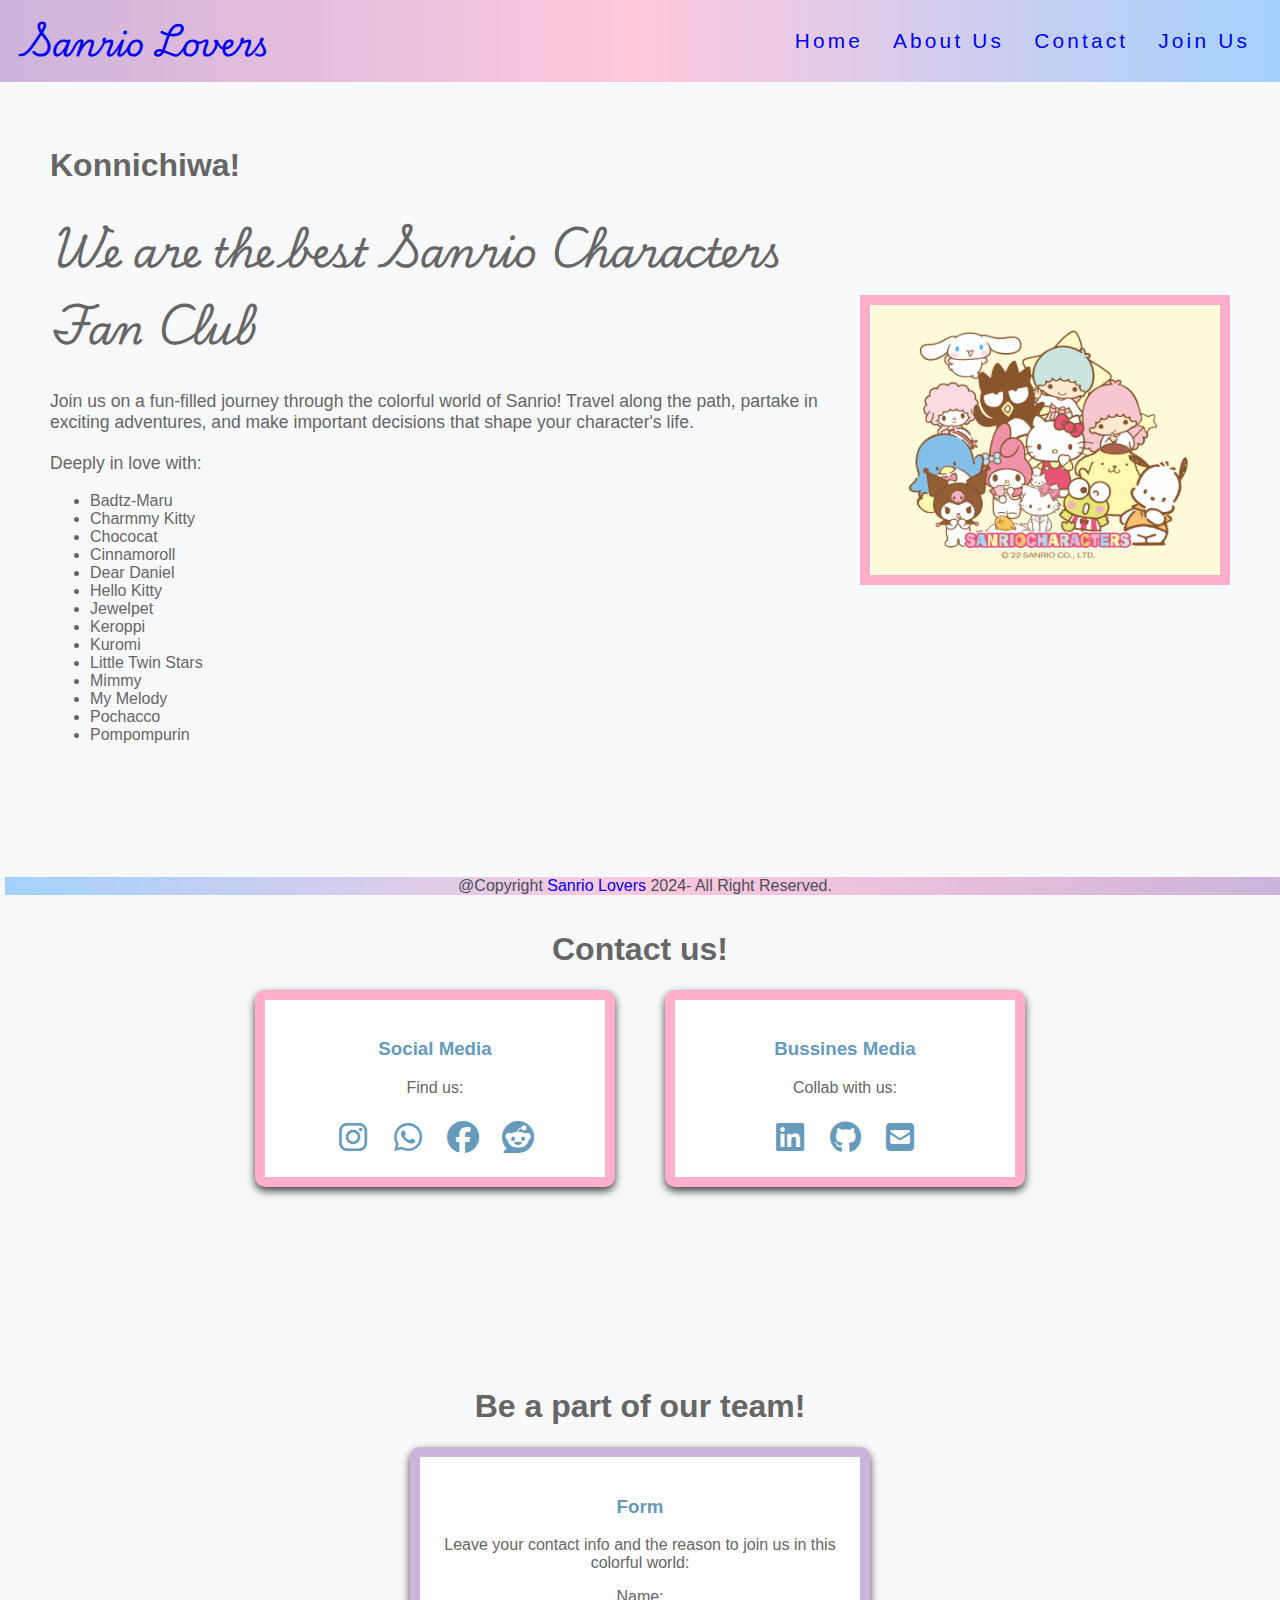
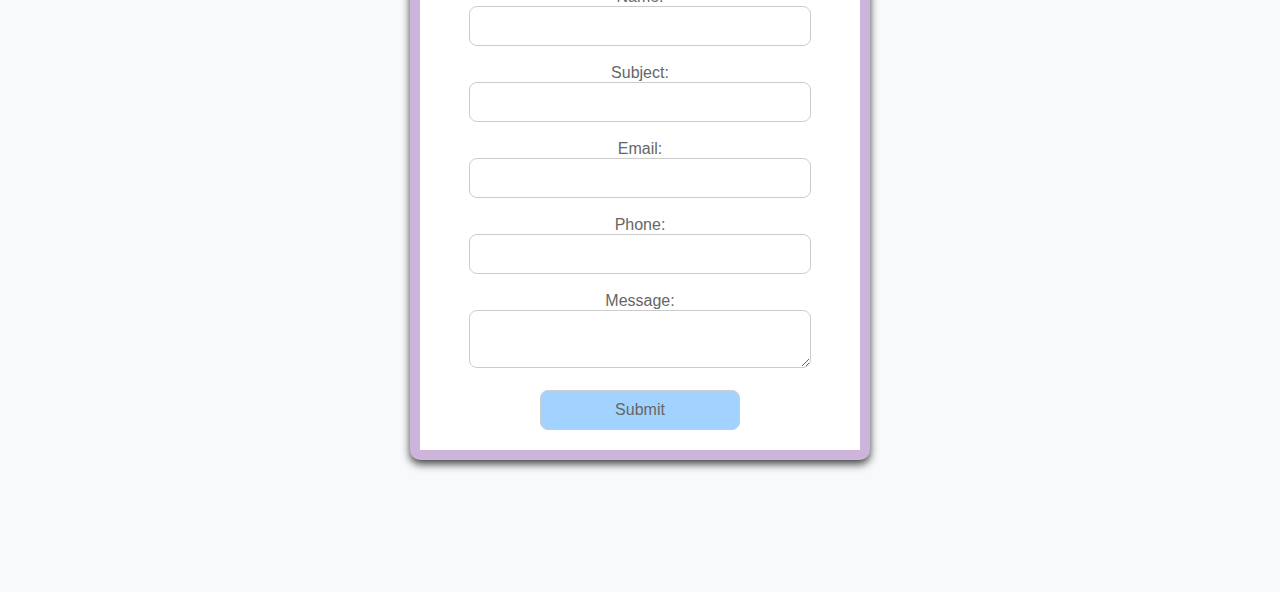
==== Practica 2/practice.html @ 77585432 "Add files via upload" ====
<!DOCTYPE html>
<html lang="en">

<head>
    <link rel="stylesheet" href="https://cdnjs.cloudflare.com/ajax/libs/font-awesome/6.6.0/css/all.min.css">
    <meta name="viewport" content="width=device-width, initial-scale=1.0">
    <link rel="stylesheet" href="practice_style.css">
    <title>Sanrio Fan Club</title>
</head>

<body>
    <section id="header">
        <div class="header_container">
            <div class="nav">
                <div class="signature">
                    <a href="#">
                        <h1>Sanrio Lovers</h1>
                    </a>
                </div>
                <div class="nav-items">
                    <ul>
                        <li><a href="#">Home</a></li>
                        <li><a href="#">About us</a></li>
                        <li><a href="#contacts">Contact</a></li>
                        <li><a href="#joinus">Join us</a></li>
                    </ul>
                </div>
            </div>
        </div>
    </section>
    <div class="main-section">
        <div class="profile">
            <h2>Konnichiwa!</h2>
            <h1>We are the best Sanrio Characters Fan Club</h1>
            <p>Join us on a fun-filled journey through the colorful world of Sanrio!
                Travel along the path, partake in exciting adventures, and make important decisions that shape your
                character's life. </p>
            <p>Deeply in love with:</p>
            <ul>
                <li><a>Badtz-Maru</a></li>
                <li><a>Charmmy Kitty</a></li>
                <li><a>Chococat</a></li>
                <li><a>Cinnamoroll</a></li>
                <li><a>Dear Daniel</a></li>
                <li><a>Hello Kitty</a></li>
                <li><a>Jewelpet</a></li>
                <li><a>Keroppi</a></li>
                <li><a>Kuromi</a></li>
                <li><a>Little Twin Stars</a></li>
                <li><a>Mimmy</a></li>
                <li><a>My Melody</a></li>
                <li><a>Pochacco</a></li>
                <li><a>Pompompurin</a></li>
            </ul>
        </div>
        <img src="Sanrio-Characters.png" alt="Sanrio family">
    </div>
    <div class="contacts-section" id="contacts">
        <h1>Contact us!</h1>
        <div class="contacts-container">
            <div class="contact-card">
                <h3>Social Media</h3>
                <p>Find us:</p>
                <div class="media-buttons">
                    <a class="media-button" href="https://www.instagram.com/"><i class="fa-brands fa-instagram"></i></a>
                    <a class="media-button" href="https:\\wa.me/+18492878794" target="_blank"><i
                            class="fa-brands fa-whatsapp"></i></a>
                    <a class="media-button" href="#"><i class="fa-brands fa-facebook"></i></a>
                    <a class="media-button" href="#"><i class="fa-brands fa-reddit"></i></a>
                </div>
            </div>
            <div class="contact-card">
                <h3>Bussines Media</h3>
                <p>Collab with us:</p>
                <div class="media-buttons">
                    <a class="media-button" href="https://www.linkedin.com/in/nicol-ure%C3%B1a-641ab4226/"><i
                            class="fa-brands fa-linkedin"></i></a>
                    <a class="media-button" href="https://github.com/nicoluv" target="_blank"><i
                            class="fa-brands fa-github"></i></a>
                    <a class="media-button" href="https://mail.google.com/"><i
                            class="fa-solid fa-square-envelope"></i></a>
                </div>
            </div>
        </div>
    </div>
    <div class="joinus-section" id="joinus">
        <h1>Be a part of our team!</h1>
        <div class="joinus-container">
            <div class="joinus-card">
                <h3>Form</h3>
                <p>Leave your contact info and the reason to join us in this colorful world:</p>
                <div class="form-fields">
                    <form id="contactForm">
                        <label for="name">Name:</label><br>
                        <input type="text" id="name" name="name" maxlength="90" pattern="[A-Za-z\s]+" title="Only letters are allowed" required><br><br>

                        <label for="subject">Subject:</label><br>
                        <input type="text" id="subject" name="subject" maxlength="100" required><br><br>

                        <label for="email">Email:</label><br>
                        <input type="email" id="email" name="email" required><br><br>

                        <label for="phone">Phone:</label><br>
                        <input type="tel" id="phone" name="phone" maxlength="10" pattern="[0-9]{10}" title="Only 10 (ten) numbers allowed" required><br><br>

                        <label for="message">Message:</label><br>
                        <textarea id="message" name="message" maxlength="300" required></textarea><br><br>

                        <button type="submit">Submit</button>
                    </form>
                    <div class="successMsg" id="successMsg">
                        Your form has been submitted successfully 
                    </div>
                </div>
            </div>
        </div>
    </div>



    <footer>
        @Copyright <a href="https://github.com/nicoluv"> Sanrio Lovers </a> 2024- All
        Right Reserved.
    </footer>

    <script>
        document.getElementById('contactForm').addEventListener('submit', function(event) {
            event.preventDefault(); 

            if (this.checkValidity()) {
                this.reset();
        
                document.getElementById('successMsg').style.display = 'block';
        
                setTimeout(function() {
                    document.getElementById('successMsg').style.display = 'none';
                }, 7000); 
            }
        });
        </script>




</body>

</html>
---- Practica 2/practice_style.css ----
@import url('https://fonts.googleapis.com/css2?family=Playwrite+CA:wght@100..400&display=swap');

body, html {
    margin: 0;
    padding: 0;
    color: #666;
    font-family: 'Sono', sans-serif; 
    background-color: #f8f9fa;
    width: 100%;

}

a {
    text-decoration: none;
}


.signature h1{

    font-size: 2.0rem;
    font-family: 'Playwrite CA', cursive;
    margin: 0;


}


#header {
    display: flex;
    flex-wrap: wrap;
    position:fixed;
    z-index: 1000;
    width: 100vw;
    left: 0;
    top: 0;
    background: linear-gradient(to right, #CDB4DB,#FFC8DD ,#A2D2FF);
}

.header_container{
    display:flex;
    justify-content: space-between;
    align-items: center;
    width:100%;
    padding: 10px 20px;

    
}

.nav {
    display: flex;
    flex-wrap: wrap;
    align-items: center;
    justify-content: space-between;
    margin: 0;
    width: 100%;

}

.nav-items{
    display: flex;

}

.nav-items ul {
    list-style: none;
    display: flex;
    margin: 0;
    padding: 0;
    align-items: center;
    width: auto;
    gap: 20px;
}

.nav-items ul a{
    font-size: 1.3rem;
    font-weight: 400;
    letter-spacing: 0.2rem;
    text-transform: capitalize;
    margin-right: 10px;

}

.nav-items ul li{
    text-align: center;
}


.main-section{
    display: flex;
    flex-wrap: wrap;
    justify-content: space-between;
    align-items: center;
    padding: 100px 50px;
    margin-top: 20px
}

.profile{
    flex: 1 0 auto;
    width: 50%;
}

.profile h2{
    font-size: 2rem;
}

.profile h1{
    font-size: 2.5rem;
    font-family: 'Playwrite CA', cursive;
}
.profile p{
    font-size: 1.1rem;
    margin-top: 20px;
}


img{
    width: 100%;
    max-width: 350px;
    height: auto;
    border: 10px solid #FFAFCC;

}


.contacts-section{
    background-color: #f8f9fa;
    padding: 50px 20px;
    text-align: center;
    
}

.contacts-section h2{
    margin-bottom: 40px;
    margin-right: 40px;
    font-size: 2rem;
    
}


.contacts-container{
    display: flex;
    flex-wrap: wrap;
    justify-content: center;
    gap: 50px;
    margin-bottom: 80px
}

.contact-card{
    width: 300px;
    background-color: white;
    box-shadow: 0 4px 8px rgba(0, 0, 0, 0.75);
    padding: 20px;
    border-radius: 10px;
    border: 10px solid #FFAFCC;
    align-items: center;
}

.contact-card h3{
    color: #669bbc;
}

.contact-card p{
    color: #666;
    font-size: 16px;
}

.media-buttons {
    display: flex;
    gap: 15px;
    margin-top: 20px;
    justify-content: center; 
    align-items: center;     
}

.media-button {
    display: block;
    width: 40px;
    height: 40px;
    text-align: center;   
}

.media-button i {
    font-size: 32px;
    color: #669bbc;
    line-height: 40px;    
}

.joinus-section{
    background-color: #f8f9fa;
    padding: 50px 20px;
    text-align: center;
    
}

.joinus-section h2{
    margin-bottom: 40px;
    margin-right: 40px;
    font-size: 2rem;
    
}


.joinus-container{
    display: flex;
    flex-wrap: wrap;
    justify-content: center;
    gap: 50px;
    margin-bottom: 80px
}

.joinus-card{
    width: 400px;
    background-color: white;
    box-shadow: 0 4px 8px rgba(0, 0, 0, 0.75);
    padding: 20px;
    border-radius: 10px;
    border: 10px solid #CDB4DB;
    align-items: center;
}

.joinus-card h3{
    color: #669bb6;
}

.joinus-card p{
    color: #666;
    font-size: 16px;
}


.joinus-container input, .joinus-container textarea{
    width: 80%;
    max-width: 400px;
    padding: 10px;
    border-radius: 8px;
    border: 1px solid #ccc;
    font-size: 16px;
}

.joinus-container button{
    width: 60%;
    max-width: 200px;
    padding: 10px;
    border-radius: 8px;
    border: 1px solid #ccc;
    font-size: 16px;
    background-color: #A2D2FF;
    color:#666

}

.successMsg {
    display: none;
    color: green; 
    margin-top: 10px;
}


footer {  
    position: fixed;  
    left: 5px;  
    bottom: 5px;  
    right: 5px;   
    width: 100%;  
    background: linear-gradient(to left, #CDB4DB,#FFC8DD ,#A2D2FF);
    color: #495057;  
    text-align: center;  
    }
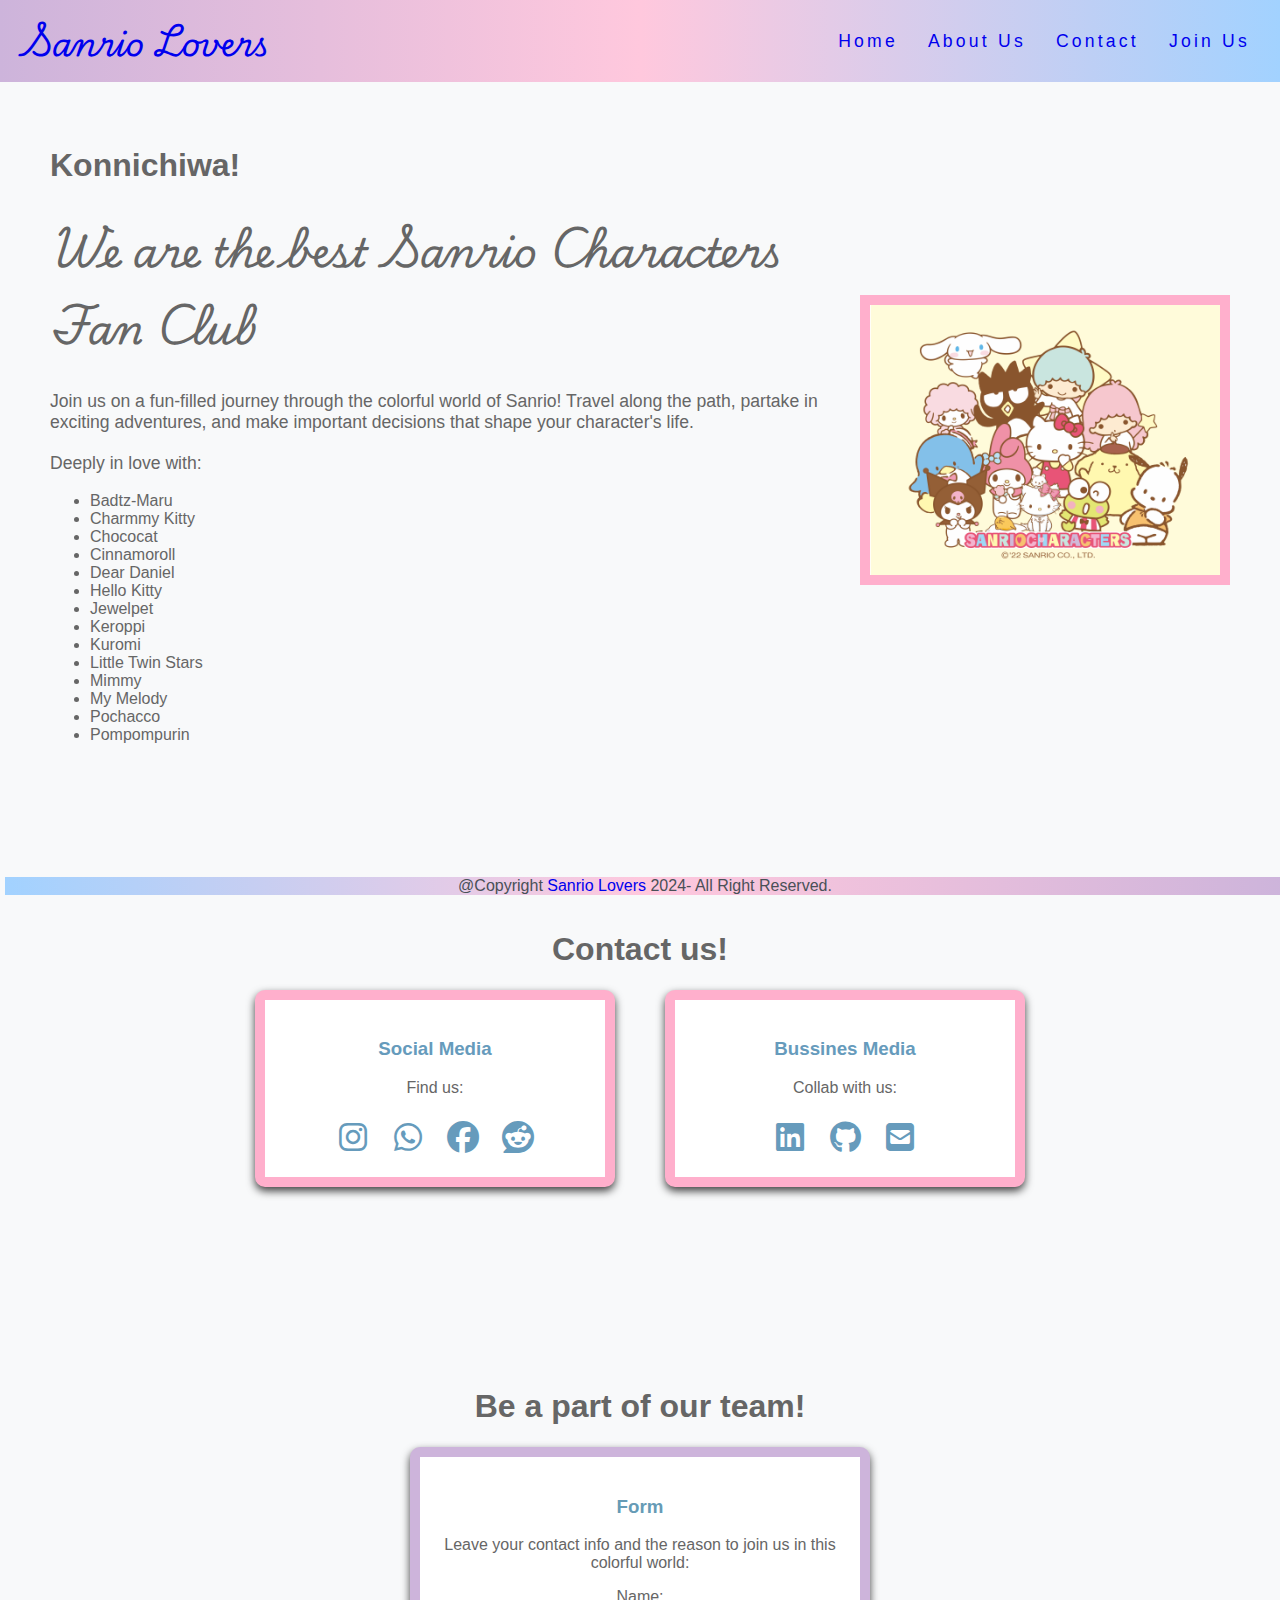
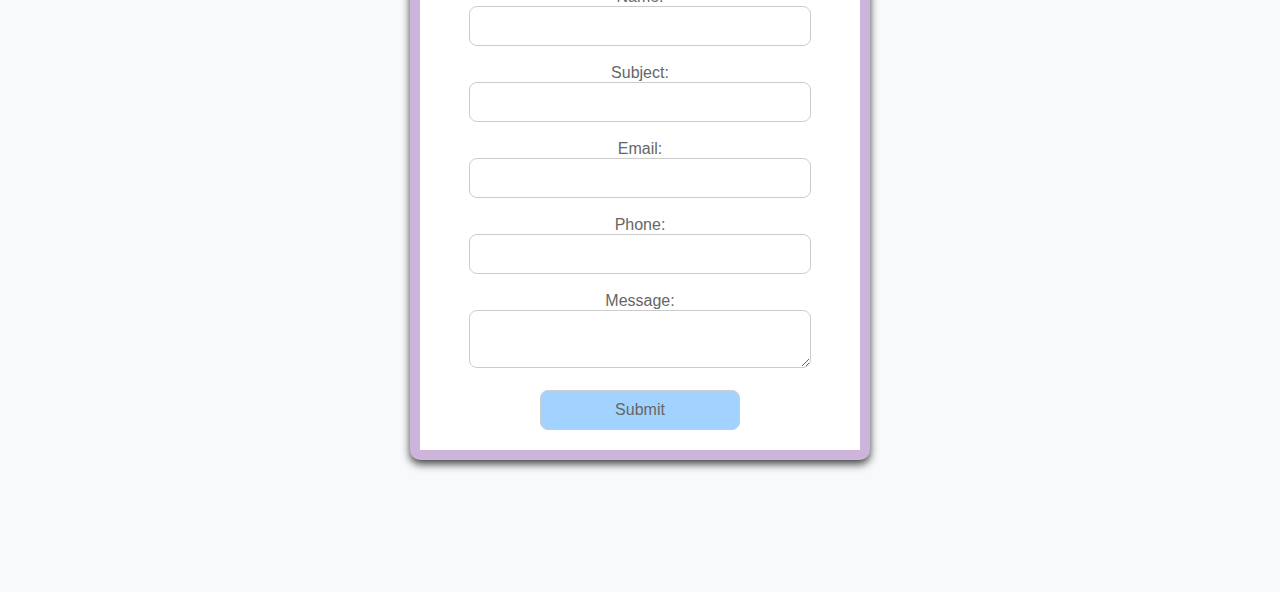
==== commit 90d97497: "Add files via upload" ====
--- a/Practica 2/practice.html
+++ b/Practica 2/practice.html
@@ -92,7 +92,8 @@
                 <div class="form-fields">
                     <form id="contactForm">
                         <label for="name">Name:</label><br>
-                        <input type="text" id="name" name="name" maxlength="90" pattern="[A-Za-z\s]+" title="Only letters are allowed" required><br><br>
+                        <input type="text" id="name" name="name" maxlength="90" pattern="[A-Za-z\s]+"
+                            title="Only letters are allowed" required><br><br>
 
                         <label for="subject">Subject:</label><br>
                         <input type="text" id="subject" name="subject" maxlength="100" required><br><br>
@@ -101,7 +102,8 @@
                         <input type="email" id="email" name="email" required><br><br>
 
                         <label for="phone">Phone:</label><br>
-                        <input type="tel" id="phone" name="phone" maxlength="10" pattern="[0-9]{10}" title="Only 10 (ten) numbers allowed" required><br><br>
+                        <input type="tel" id="phone" name="phone" maxlength="10" pattern="[0-9]{10}"
+                            title="Only 10 (ten) numbers allowed" required><br><br>
 
                         <label for="message">Message:</label><br>
                         <textarea id="message" name="message" maxlength="300" required></textarea><br><br>
@@ -109,7 +111,7 @@
                         <button type="submit">Submit</button>
                     </form>
                     <div class="successMsg" id="successMsg">
-                        Your form has been submitted successfully 
+                        Your form has been submitted successfully
                     </div>
                 </div>
             </div>
@@ -124,20 +126,20 @@
     </footer>
 
     <script>
-        document.getElementById('contactForm').addEventListener('submit', function(event) {
-            event.preventDefault(); 
+        document.getElementById('contactForm').addEventListener('submit', function (event) {
+            event.preventDefault();
 
             if (this.checkValidity()) {
                 this.reset();
-        
+
                 document.getElementById('successMsg').style.display = 'block';
-        
-                setTimeout(function() {
+
+                setTimeout(function () {
                     document.getElementById('successMsg').style.display = 'none';
-                }, 7000); 
+                }, 7000);
             }
         });
-        </script>
+    </script>
 
 
 
--- a/Practica 2/practice_style.css
+++ b/Practica 2/practice_style.css
@@ -1,10 +1,11 @@
 @import url('https://fonts.googleapis.com/css2?family=Playwrite+CA:wght@100..400&display=swap');
 
-body, html {
+body,
+html {
     margin: 0;
     padding: 0;
     color: #666;
-    font-family: 'Sono', sans-serif; 
+    font-family: 'Sono', sans-serif;
     background-color: #f8f9fa;
     width: 100%;
 
@@ -15,7 +16,7 @@
 }
 
 
-.signature h1{
+.signature h1 {
 
     font-size: 2.0rem;
     font-family: 'Playwrite CA', cursive;
@@ -28,22 +29,22 @@
 #header {
     display: flex;
     flex-wrap: wrap;
-    position:fixed;
+    position: fixed;
     z-index: 1000;
     width: 100vw;
     left: 0;
     top: 0;
-    background: linear-gradient(to right, #CDB4DB,#FFC8DD ,#A2D2FF);
-}
-
-.header_container{
-    display:flex;
+    background: linear-gradient(to right, #CDB4DB, #FFC8DD, #A2D2FF);
+}
+
+.header_container {
+    display: flex;
     justify-content: space-between;
     align-items: center;
-    width:100%;
+    width: 100%;
     padding: 10px 20px;
 
-    
+
 }
 
 .nav {
@@ -56,7 +57,7 @@
 
 }
 
-.nav-items{
+.nav-items {
     display: flex;
 
 }
@@ -71,8 +72,8 @@
     gap: 20px;
 }
 
-.nav-items ul a{
-    font-size: 1.3rem;
+.nav-items ul a {
+    font-size: 1.1rem;
     font-weight: 400;
     letter-spacing: 0.2rem;
     text-transform: capitalize;
@@ -80,12 +81,12 @@
 
 }
 
-.nav-items ul li{
-    text-align: center;
-}
-
-
-.main-section{
+.nav-items ul li {
+    text-align: center;
+}
+
+
+.main-section {
     display: flex;
     flex-wrap: wrap;
     justify-content: space-between;
@@ -94,26 +95,27 @@
     margin-top: 20px
 }
 
-.profile{
+.profile {
     flex: 1 0 auto;
     width: 50%;
 }
 
-.profile h2{
+.profile h2 {
     font-size: 2rem;
 }
 
-.profile h1{
+.profile h1 {
     font-size: 2.5rem;
     font-family: 'Playwrite CA', cursive;
 }
-.profile p{
+
+.profile p {
     font-size: 1.1rem;
     margin-top: 20px;
 }
 
 
-img{
+img {
     width: 100%;
     max-width: 350px;
     height: auto;
@@ -122,22 +124,22 @@
 }
 
 
-.contacts-section{
+.contacts-section {
     background-color: #f8f9fa;
     padding: 50px 20px;
     text-align: center;
-    
-}
-
-.contacts-section h2{
+
+}
+
+.contacts-section h2 {
     margin-bottom: 40px;
     margin-right: 40px;
     font-size: 2rem;
-    
-}
-
-
-.contacts-container{
+
+}
+
+
+.contacts-container {
     display: flex;
     flex-wrap: wrap;
     justify-content: center;
@@ -145,7 +147,7 @@
     margin-bottom: 80px
 }
 
-.contact-card{
+.contact-card {
     width: 300px;
     background-color: white;
     box-shadow: 0 4px 8px rgba(0, 0, 0, 0.75);
@@ -155,11 +157,11 @@
     align-items: center;
 }
 
-.contact-card h3{
+.contact-card h3 {
     color: #669bbc;
 }
 
-.contact-card p{
+.contact-card p {
     color: #666;
     font-size: 16px;
 }
@@ -168,39 +170,39 @@
     display: flex;
     gap: 15px;
     margin-top: 20px;
-    justify-content: center; 
-    align-items: center;     
+    justify-content: center;
+    align-items: center;
 }
 
 .media-button {
     display: block;
     width: 40px;
     height: 40px;
-    text-align: center;   
+    text-align: center;
 }
 
 .media-button i {
     font-size: 32px;
     color: #669bbc;
-    line-height: 40px;    
-}
-
-.joinus-section{
+    line-height: 40px;
+}
+
+.joinus-section {
     background-color: #f8f9fa;
     padding: 50px 20px;
     text-align: center;
-    
-}
-
-.joinus-section h2{
+
+}
+
+.joinus-section h2 {
     margin-bottom: 40px;
     margin-right: 40px;
     font-size: 2rem;
-    
-}
-
-
-.joinus-container{
+
+}
+
+
+.joinus-container {
     display: flex;
     flex-wrap: wrap;
     justify-content: center;
@@ -208,7 +210,7 @@
     margin-bottom: 80px
 }
 
-.joinus-card{
+.joinus-card {
     width: 400px;
     background-color: white;
     box-shadow: 0 4px 8px rgba(0, 0, 0, 0.75);
@@ -218,17 +220,18 @@
     align-items: center;
 }
 
-.joinus-card h3{
+.joinus-card h3 {
     color: #669bb6;
 }
 
-.joinus-card p{
+.joinus-card p {
     color: #666;
     font-size: 16px;
 }
 
 
-.joinus-container input, .joinus-container textarea{
+.joinus-container input,
+.joinus-container textarea {
     width: 80%;
     max-width: 400px;
     padding: 10px;
@@ -237,7 +240,7 @@
     font-size: 16px;
 }
 
-.joinus-container button{
+.joinus-container button {
     width: 60%;
     max-width: 200px;
     padding: 10px;
@@ -245,24 +248,23 @@
     border: 1px solid #ccc;
     font-size: 16px;
     background-color: #A2D2FF;
-    color:#666
-
+    color: #666
 }
 
 .successMsg {
     display: none;
-    color: green; 
+    color: green;
     margin-top: 10px;
 }
 
 
-footer {  
-    position: fixed;  
-    left: 5px;  
-    bottom: 5px;  
-    right: 5px;   
-    width: 100%;  
-    background: linear-gradient(to left, #CDB4DB,#FFC8DD ,#A2D2FF);
-    color: #495057;  
-    text-align: center;  
-    }  +footer {
+    position: fixed;
+    left: 5px;
+    bottom: 5px;
+    right: 5px;
+    width: 100%;
+    background: linear-gradient(to left, #CDB4DB, #FFC8DD, #A2D2FF);
+    color: #495057;
+    text-align: center;
+}